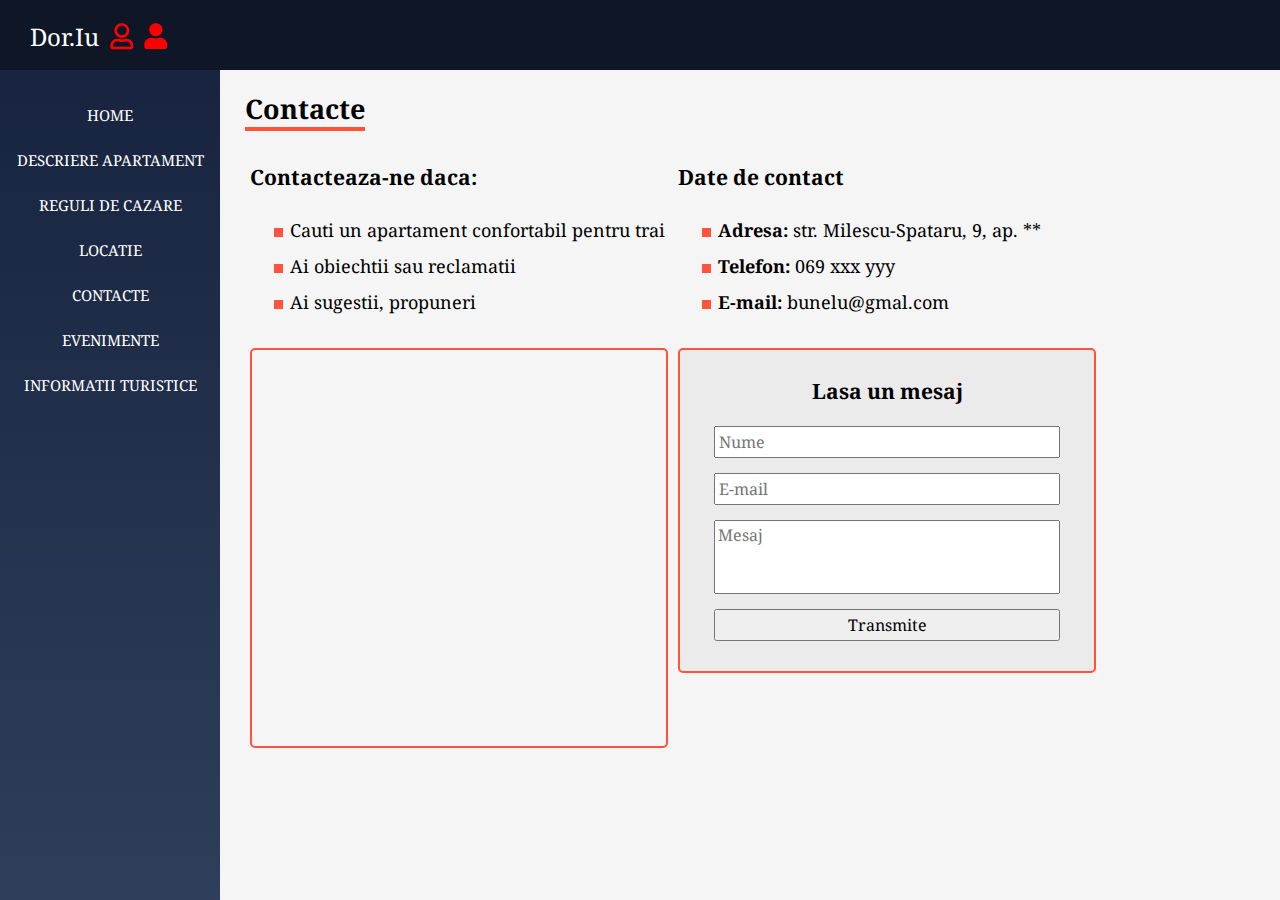
==== pages/contacte.html @ e58bef08 "Add files via upload" ====
<!DOCTYPE html>
<html lang="en">
  <head>
    <meta charset="UTF-8" />
    <meta http-equiv="X-UA-Compatible" content="IE=edge" />
    <meta name="viewport" content="width=device-width, initial-scale=1.0" />
    <link rel="stylesheet" type="text/css" href="../css/style.css" />
    <link
      rel="stylesheet"
      href="https://cdnjs.cloudflare.com/ajax/libs/font-awesome/5.15.2/css/all.min.css"
    />

    <title>Inchiriere</title>
  </head>
  <body>
    <header>
      <a href="../index.html">
        Dor.Iu
        <i class="far fa-user logo"> </i> <i class="fas fa-user logo"></i>
      </a>
      <i id="menu-btn" class="fas fa-bars" onclick="show()"></i>
    </header>

    <div class="page-container">
      <aside id="side-menu">
        <a href="../index.html">Home</a>
        <a href="despre.html">Descriere apartament</a>
        <a href="reguli.html">Reguli de cazare</a>
        <a href="locatie.html">Locatie</a>
        <a href="contacte.html">Contacte</a>
        <a href="evenimente.html">Evenimente</a>
        <a href="informatii.html">Informatii turistice</a>
      </aside>
      <main>
        <h2 class="title">Contacte</h2>
        <div class="row">
          <div class="col-50">
            <h3>Contacteaza-ne daca:</h3>
            <ul class="contact-list">
              <li>Cauti un apartament confortabil pentru trai</li>
              <li>Ai obiechtii sau reclamatii</li>
              <li>Ai sugestii, propuneri</li>
            </ul>
          </div>
          <div class="col-50">
            <h3>Date de contact</h3>
            <ul class="contact-list">
              <li><b>Adresa:</b> str. Milescu-Spataru, 9, ap. **</li>
              <li><b>Telefon:</b> 069 xxx yyy</li>
              <li><b>E-mail:</b> bunelu@gmal.com</li>
            </ul>
          </div>
        </div>
        <div class="row">
          <div class="col-50">
            <iframe
              class="map-contact"
              src="https://www.google.com/maps/embed?pb=!1m18!1m12!1m3!1d2286.1796161445873!2d28.895453125122717!3d47.04531157708596!2m3!1f0!2f0!3f0!3m2!1i1024!2i768!4f13.1!3m3!1m2!1s0x40c97df7cfeb91a9%3A0xbbdfa798b8487f6!2sNicolae%20Milescu%20Spa%CC%86taru%209!5e0!3m2!1sro!2s!4v1661245194693!5m2!1sro!2s"
              allowfullscreen=""
              loading="lazy"
              referrerpolicy="no-referrer-when-downgrade"
            ></iframe>
          </div>
          <div class="col-50">
            <div class="contact-form">
              <form>
                <h3 class="centered">Lasa un mesaj</h3>
                <input type="text" placeholder="Nume" required />
                <input type="email" placeholder="E-mail" required />
                <textarea rows="3" placeholder="Mesaj" required></textarea>
                <input type="submit" value="Transmite" />
              </form>
            </div>
          </div>
        </div>
      </main>
    </div>

    <script src="../js/main.js"></script>
  </body>
</html>
---- css/style.css ----
@import url("https://fonts.googleapis.com/css2?family=Noto+Sans&family=Noto+Serif&display=swap");

* {
  box-sizing: border-box;
}
::-webkit-scrollbar {
  width: 6px;
}

::-webkit-scrollbar-thumb {
  background: gray;
  border-radius: 8px;
}
body {
  margin: 0;
  background-color: #f5f5f5;
  font-size: 18px;
  font-family: "Noto Sans", sans-serif;
  font-family: "Noto Serif", serif;
}
header {
  height: 70px;
  background-color: #0f1626;
  position: fixed;
  width: 100%;
  padding-top: 20px;
  padding-left: 30px;
  font-size: 24px;
}
header a {
  color: white;
  text-decoration: none;
}
.page-container {
  min-height: 100vh;
  padding-top: 70px;
}
main {
  margin: 10px 12% 60px 220px;
  padding: 0px 25px;
}
aside {
  width: 220px;
  height: 100vh;
  position: fixed;
  background: linear-gradient(to bottom, #18243f, #30415d);
  padding-top: 10px;
  font-size: 15px;
}
aside a {
  display: block;
  color: white;
  text-transform: uppercase;
  text-decoration: none;
  text-align: center;
  margin-top: 25px;
}
.logo {
  margin-left: 5px;
  font-size: 26px;
  color: red;
}
p {
  line-height: 150%;
  border-left: 6px solid #ff5334;
  padding-left: 12px;
}

.row {
  overflow: auto;
}

[class^="col-"] {
  float: left;
  padding: 5px;
}
.col-10 {
  width: 10%;
}
.col-20 {
  width: 20%;
}
.col-30 {
  width: 30%;
}
.col-40 {
  width: 40%;
}
.col-50 {
  width: 50%;
}
.col-60 {
  width: 60%;
}
.col-70 {
  width: 70%;
}
.col-80 {
  width: 80%;
}
.col-90 {
  width: 90%;
}
.col-100 {
  width: 100%;
}

.title {
  border-bottom: 4px solid #ff5334;
  margin-bottom: 5px;
  margin-top: 10px;
  display: inline-block;
}
.map {
  display: block;
  text-align: center;
  border: solid 1px;
  padding-top: 10px;
  padding-bottom: 10px;
}
iframe {
  display: block;
  border: solid 1px;
  text-align: center;
  margin-left: 20px;
}
.intro-video {
  display: block;
  max-height: 50vh;
  margin-left: auto;
  margin-right: auto;
  max-width: 100%;
  border-radius: 8px;
  margin-bottom: 40px;
}
.gallery {
  display: flex;
  justify-content: space-around;
  flex-wrap: wrap;
  margin-top: 10px;
}
.gallery img {
  width: 200px;
  height: 200px;
  object-fit: cover;
  border-radius: 5px;
  transition: all 0.3s;
}
.gallery img:hover {
  transform: scale(1.05);
  transition: all 0.3s;
}
.link {
  color: red;
}
.row-event {
  margin-top: 20px;
}
.event {
  padding: 0px 15px 15px 15px;
  background-color: #e9e9e9;
  border-radius: 5px;
  border: 1px solid #ff533d;
  height: 250px;
  overflow-y: scroll;
}
.oferta {
  list-style: linear-gradient(#ff533d, #ff533d);
}
.reguli {
  list-style: linear-gradient(#ff533d, #ff533d);
}
.contact-list {
  line-height: 200%;
  list-style: linear-gradient(#ff533d, #ff533d);
}
.map-contact {
  width: 100%;
  max-width: 430px;
  height: 400px;
  border: 2px solid #ff533d;
  border-radius: 5px;
  margin: auto;
}
.centered {
  text-align: center;
}
.contact-form {
  background-color: #ebebeb;
  border-radius: 5px;
  border: 2px solid #ff533d;
  max-width: 430px;
  padding: 5px 15px 30px 15px;
}
.contact-form input,
.contact-form textarea {
  display: block;
  width: 90%;
  margin: 15px auto 0px auto;
  resize: none;
  font-family: inherit;
  padding: 3px;
  font-size: 16px;
}

#menu-btn {
  color: white;
  font-size: 25px;
  position: absolute;
  top: 23px;
  right: 25px;
  display: none;
}
.show {
  display: block !important;
}

@media (max-width: 768px) {
  body {
    font-size: 16px;
  }

  [class^="col-"] {
    width: 100%;
  }

  main {
    margin: 0px;
    padding-top: 10px;
    padding-bottom: 20px;
  }
  aside {
    display: none;
    height: auto;
    width: 100%;
    padding-top: 0px;
    padding-bottom: 25px;
  }

  .gallery img {
    width: 150px;
    height: 150px;
  }
  #menu-btn {
    display: block;
  }
}
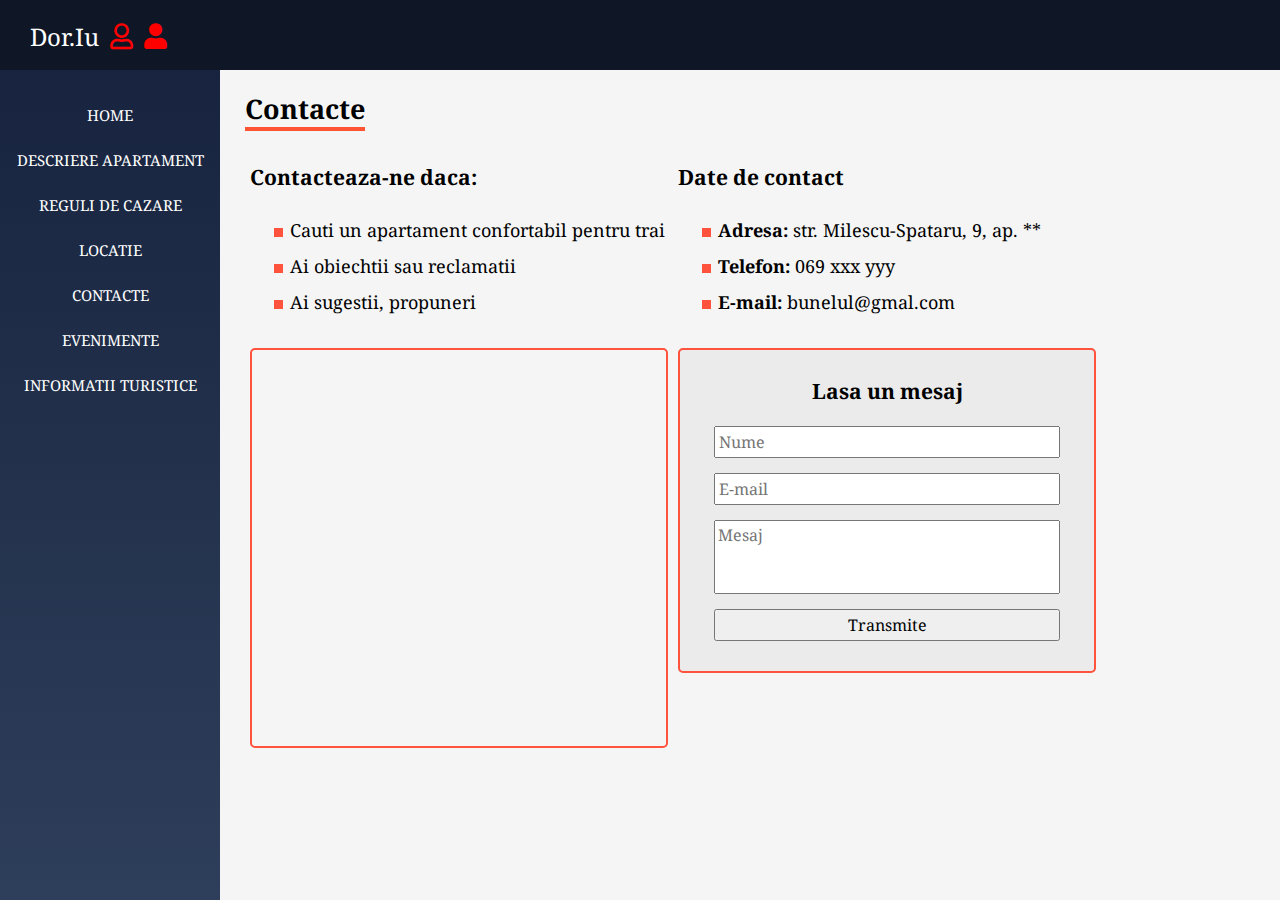
==== commit 1146eb0a: "Update contacte.html" ====
--- a/pages/contacte.html
+++ b/pages/contacte.html
@@ -47,7 +47,7 @@
             <ul class="contact-list">
               <li><b>Adresa:</b> str. Milescu-Spataru, 9, ap. **</li>
               <li><b>Telefon:</b> 069 xxx yyy</li>
-              <li><b>E-mail:</b> bunelu@gmal.com</li>
+              <li><b>E-mail:</b> bunelul@gmal.com</li>
             </ul>
           </div>
         </div>
--- a/css/style.css
+++ b/css/style.css
@@ -111,18 +111,13 @@
   margin-top: 10px;
   display: inline-block;
 }
-.map {
-  display: block;
-  text-align: center;
-  border: solid 1px;
-  padding-top: 10px;
-  padding-bottom: 10px;
-}
-iframe {
+.iframe {
   display: block;
   border: solid 1px;
   text-align: center;
   margin-left: 20px;
+  width: 818px;
+  height: 500px;
 }
 .intro-video {
   display: block;
